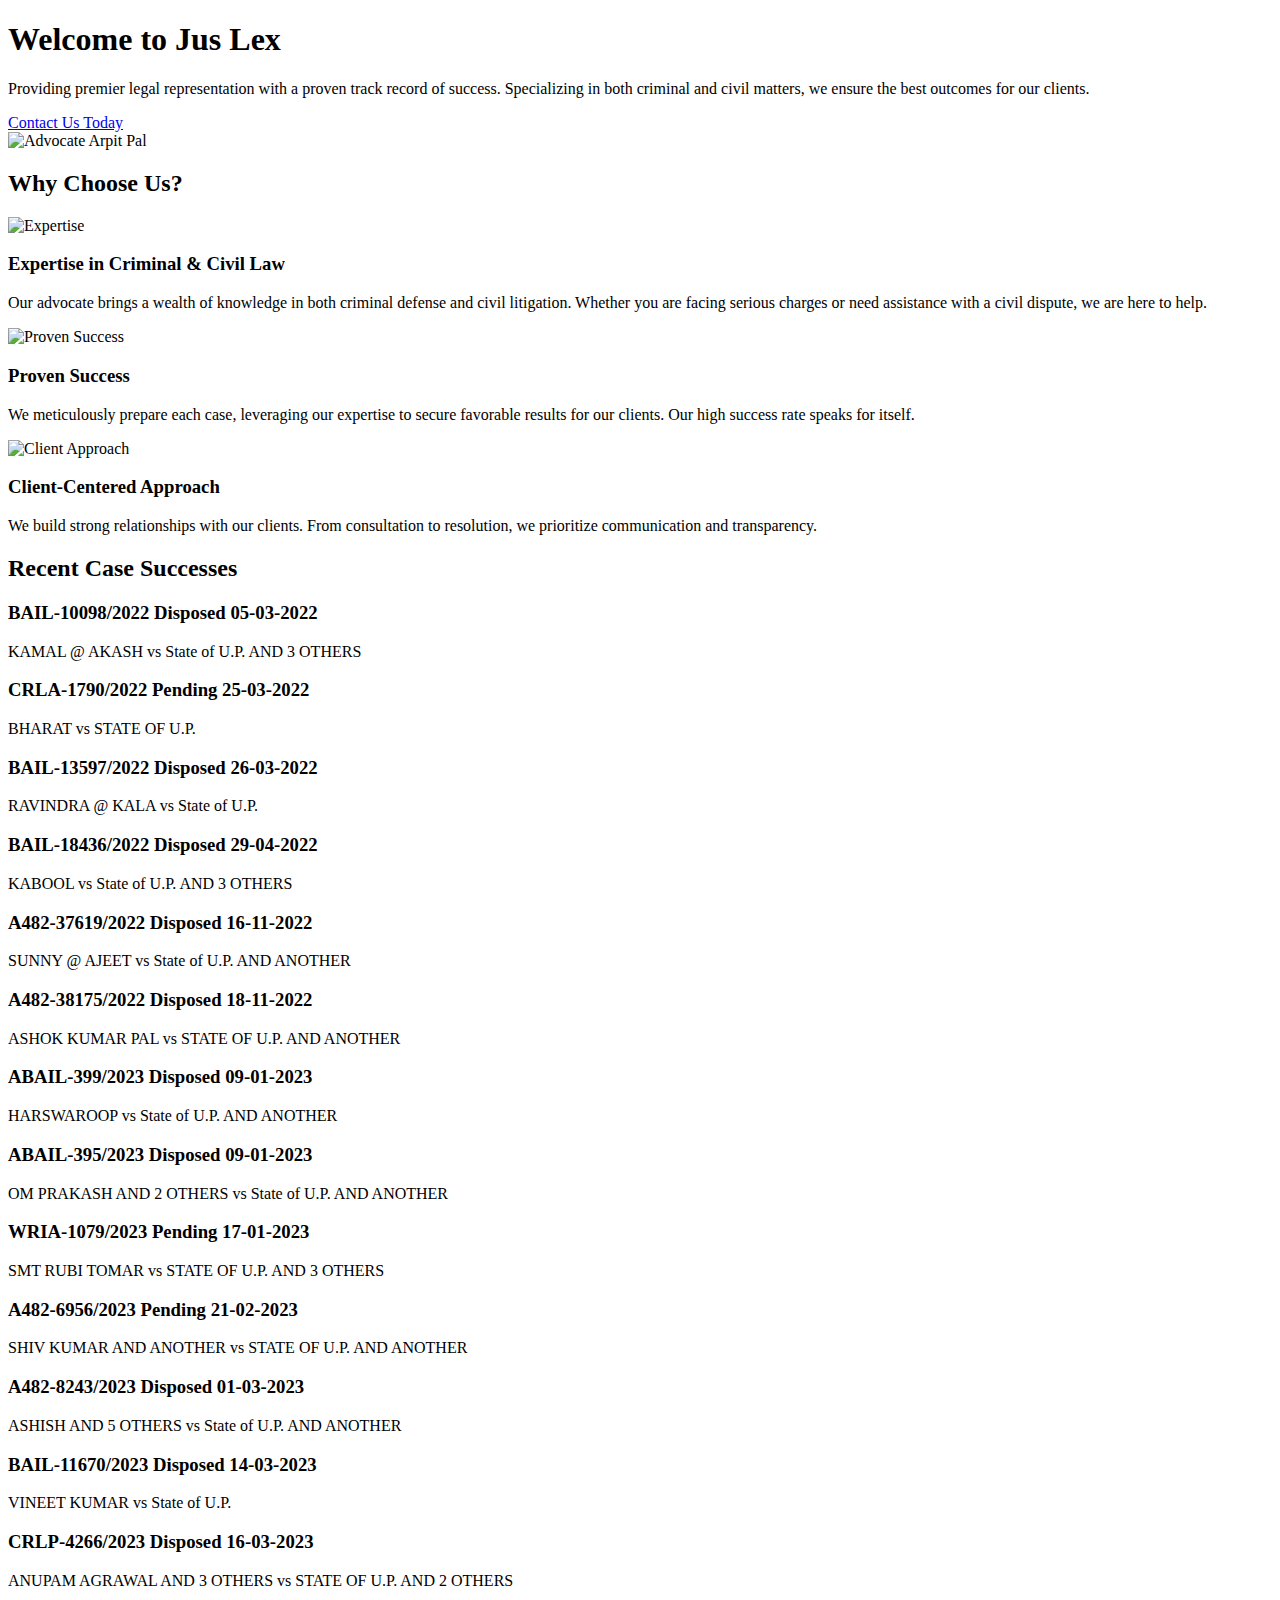
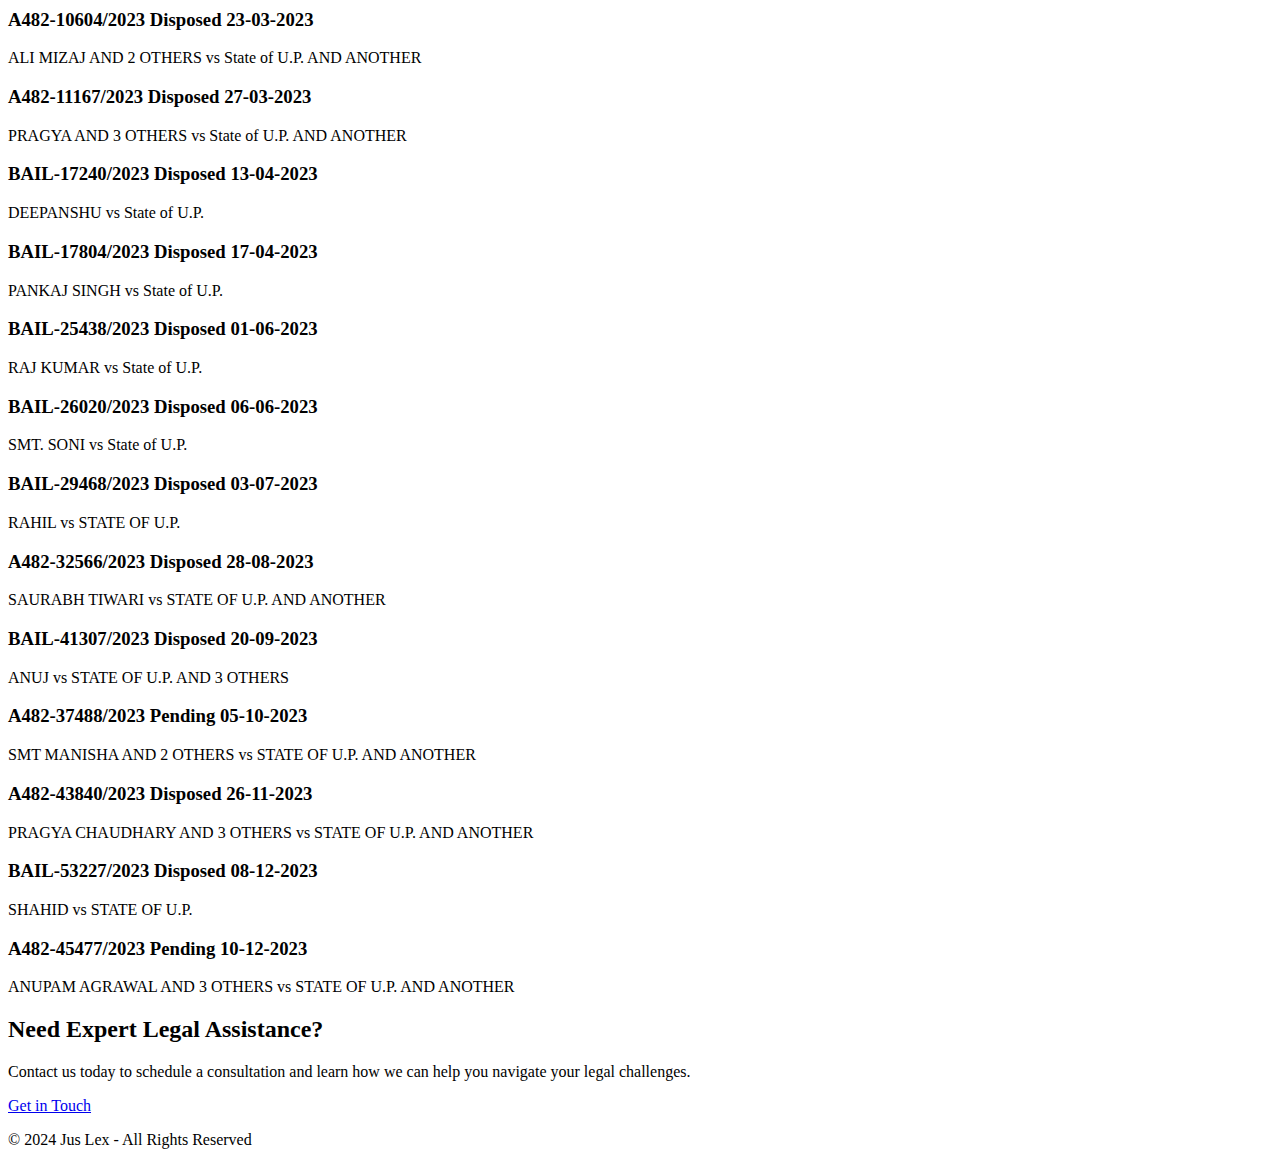
==== index.html @ 67817950 "Add files via upload" ====
<!DOCTYPE html>
<html lang="en">
<head>
    <meta charset="UTF-8">
    <meta name="viewport" content="width=device-width, initial-scale=1.0">
    <title>Jus Lex - Premier Legal Solutions</title>
    <link rel="stylesheet" href="css/index.css">
    <link href="https://fonts.googleapis.com/css2?family=Lora:wght@400;700&family=Montserrat:wght@400;600&display=swap" rel="stylesheet">
</head>
<body>
    <!-- Header Section (Imported from header.html) -->
    <header class="navbar" id="header-placeholder"></header>

    <!-- Hero Section with Premium Background -->
    <section class="hero">
        <div class="container">
            <div class="hero-text">
                <h1>Welcome to Jus Lex</h1>
                <p>Providing premier legal representation with a proven track record of success. Specializing in both criminal and civil matters, we ensure the best outcomes for our clients.</p>
                <a href="contact.html" class="btn-primary">Contact Us Today</a>
            </div>
            <!-- Arpit Pal Image (Responsive image) -->
            <div class="hero-image">
                <img src="images/image.png" alt="Advocate Arpit Pal">
            </div>
        </div>
    </section>

    <!-- Why Choose Us Section -->
    <section class="why-choose-us container">
        <h2>Why Choose Us?</h2>
        <div class="reasons">
            <div class="reason">
                <img src="https://img.icons8.com/fluent/48/000000/scales.png" alt="Expertise" class="icon">
                <div>
                    <h3>Expertise in Criminal & Civil Law</h3>
                    <p>Our advocate brings a wealth of knowledge in both criminal defense and civil litigation. Whether you are facing serious charges or need assistance with a civil dispute, we are here to help.</p>
                </div>
            </div>
            <div class="reason">
                <img src="https://img.icons8.com/fluent/48/000000/certificate.png" alt="Proven Success" class="icon">
                <div>
                    <h3>Proven Success</h3>
                    <p>We meticulously prepare each case, leveraging our expertise to secure favorable results for our clients. Our high success rate speaks for itself.</p>
                </div>
            </div>
            <div class="reason">
                <img src="https://img.icons8.com/fluent/48/000000/customer-support.png" alt="Client Approach" class="icon">
                <div>
                    <h3>Client-Centered Approach</h3>
                    <p>We build strong relationships with our clients. From consultation to resolution, we prioritize communication and transparency.</p>
                </div>
            </div>
        </div>
    </section>

    <!-- Recent Case Successes Section -->
    <section class="case-successes container">
        <h2>Recent Case Successes</h2>
        <div class="cases-grid">
            <div class="case-item">
                <h3>BAIL-10098/2022 Disposed 05-03-2022</h3>
                <p>KAMAL @ AKASH vs State of U.P. AND 3 OTHERS</p>
            </div>
            <div class="case-item">
                <h3>CRLA-1790/2022 Pending 25-03-2022</h3>
                <p>BHARAT vs STATE OF U.P.</p>
            </div>
            <div class="case-item">
                <h3>BAIL-13597/2022 Disposed 26-03-2022</h3>
                <p>RAVINDRA @ KALA vs State of U.P.</p>
            </div>
            <div class="case-item">
                <h3>BAIL-18436/2022 Disposed 29-04-2022</h3>
                <p>KABOOL vs State of U.P. AND 3 OTHERS</p>
            </div>
            <div class="case-item">
                <h3>A482-37619/2022 Disposed 16-11-2022</h3>
                <p>SUNNY @ AJEET vs State of U.P. AND ANOTHER</p>
            </div>
            <div class="case-item">
                <h3>A482-38175/2022 Disposed 18-11-2022</h3>
                <p>ASHOK KUMAR PAL vs STATE OF U.P. AND ANOTHER</p>
            </div>
            <div class="case-item">
                <h3>ABAIL-399/2023 Disposed 09-01-2023</h3>
                <p>HARSWAROOP vs State of U.P. AND ANOTHER</p>
            </div>
            <div class="case-item">
                <h3>ABAIL-395/2023 Disposed 09-01-2023</h3>
                <p>OM PRAKASH AND 2 OTHERS vs State of U.P. AND ANOTHER</p>
            </div>
            <div class="case-item">
                <h3>WRIA-1079/2023 Pending 17-01-2023</h3>
                <p>SMT RUBI TOMAR vs STATE OF U.P. AND 3 OTHERS</p>
            </div>
            <div class="case-item">
                <h3>A482-6956/2023 Pending 21-02-2023</h3>
                <p>SHIV KUMAR AND ANOTHER vs STATE OF U.P. AND ANOTHER</p>
            </div>
            <div class="case-item">
                <h3>A482-8243/2023 Disposed 01-03-2023</h3>
                <p>ASHISH AND 5 OTHERS vs State of U.P. AND ANOTHER</p>
            </div>
            <div class="case-item">
                <h3>BAIL-11670/2023 Disposed 14-03-2023</h3>
                <p>VINEET KUMAR vs State of U.P.</p>
            </div>
            <div class="case-item">
                <h3>CRLP-4266/2023 Disposed 16-03-2023</h3>
                <p>ANUPAM AGRAWAL AND 3 OTHERS vs STATE OF U.P. AND 2 OTHERS</p>
            </div>
            <div class="case-item">
                <h3>A482-10604/2023 Disposed 23-03-2023</h3>
                <p>ALI MIZAJ AND 2 OTHERS vs State of U.P. AND ANOTHER</p>
            </div>
            <div class="case-item">
                <h3>A482-11167/2023 Disposed 27-03-2023</h3>
                <p>PRAGYA AND 3 OTHERS vs State of U.P. AND ANOTHER</p>
            </div>
            <div class="case-item">
                <h3>BAIL-17240/2023 Disposed 13-04-2023</h3>
                <p>DEEPANSHU vs State of U.P.</p>
            </div>
            <div class="case-item">
                <h3>BAIL-17804/2023 Disposed 17-04-2023</h3>
                <p>PANKAJ SINGH vs State of U.P.</p>
            </div>
            <div class="case-item">
                <h3>BAIL-25438/2023 Disposed 01-06-2023</h3>
                <p>RAJ KUMAR vs State of U.P.</p>
            </div>
            <div class="case-item">
                <h3>BAIL-26020/2023 Disposed 06-06-2023</h3>
                <p>SMT. SONI vs State of U.P.</p>
            </div>
            <div class="case-item">
                <h3>BAIL-29468/2023 Disposed 03-07-2023</h3>
                <p>RAHIL vs STATE OF U.P.</p>
            </div>
            <div class="case-item">
                <h3>A482-32566/2023 Disposed 28-08-2023</h3>
                <p>SAURABH TIWARI vs STATE OF U.P. AND ANOTHER</p>
            </div>
            <div class="case-item">
                <h3>BAIL-41307/2023 Disposed 20-09-2023</h3>
                <p>ANUJ vs STATE OF U.P. AND 3 OTHERS</p>
            </div>
            <div class="case-item">
                <h3>A482-37488/2023 Pending 05-10-2023</h3>
                <p>SMT MANISHA AND 2 OTHERS vs STATE OF U.P. AND ANOTHER</p>
            </div>
            <div class="case-item">
                <h3>A482-43840/2023 Disposed 26-11-2023</h3>
                <p>PRAGYA CHAUDHARY AND 3 OTHERS vs STATE OF U.P. AND ANOTHER</p>
            </div>
            <div class="case-item">
                <h3>BAIL-53227/2023 Disposed 08-12-2023</h3>
                <p>SHAHID vs STATE OF U.P.</p>
            </div>
            <div class="case-item">
                <h3>A482-45477/2023 Pending 10-12-2023</h3>
                <p>ANUPAM AGRAWAL AND 3 OTHERS vs STATE OF U.P. AND ANOTHER</p>
            </div>
            
        </div>
    </section>

    <!-- Call to Action Section -->
    <section class="cta-section">
        <div class="container fade-in">
            <h2>Need Expert Legal Assistance?</h2>
            <p>Contact us today to schedule a consultation and learn how we can help you navigate your legal challenges.</p>
            <a href="contact.html" class="btn-secondary">Get in Touch</a>
        </div>
    </section>

    <!-- Footer -->
    <footer class="container">
        <p>&copy; 2024 Jus Lex - All Rights Reserved</p>
    </footer>

    <!-- JavaScript for Header Import -->
    <script src="js/header-import.js"></script>
</body>
</html>
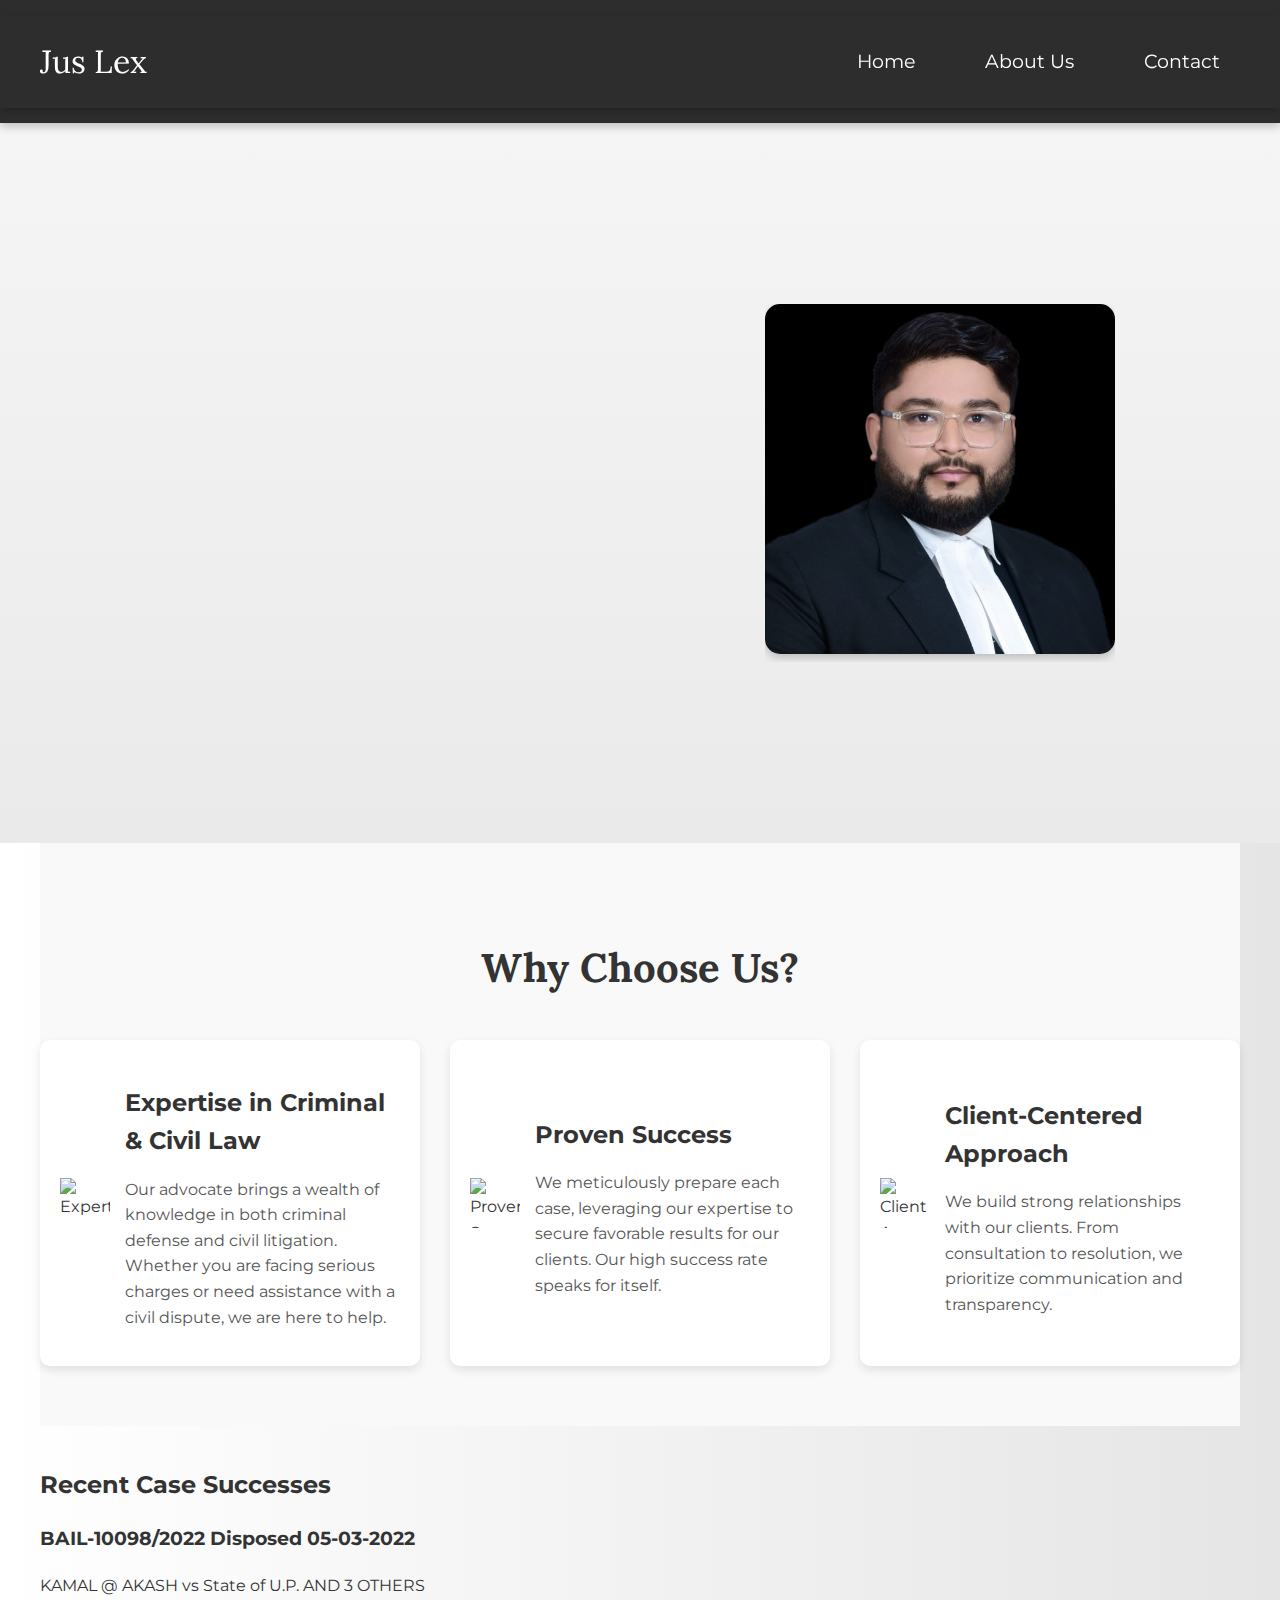
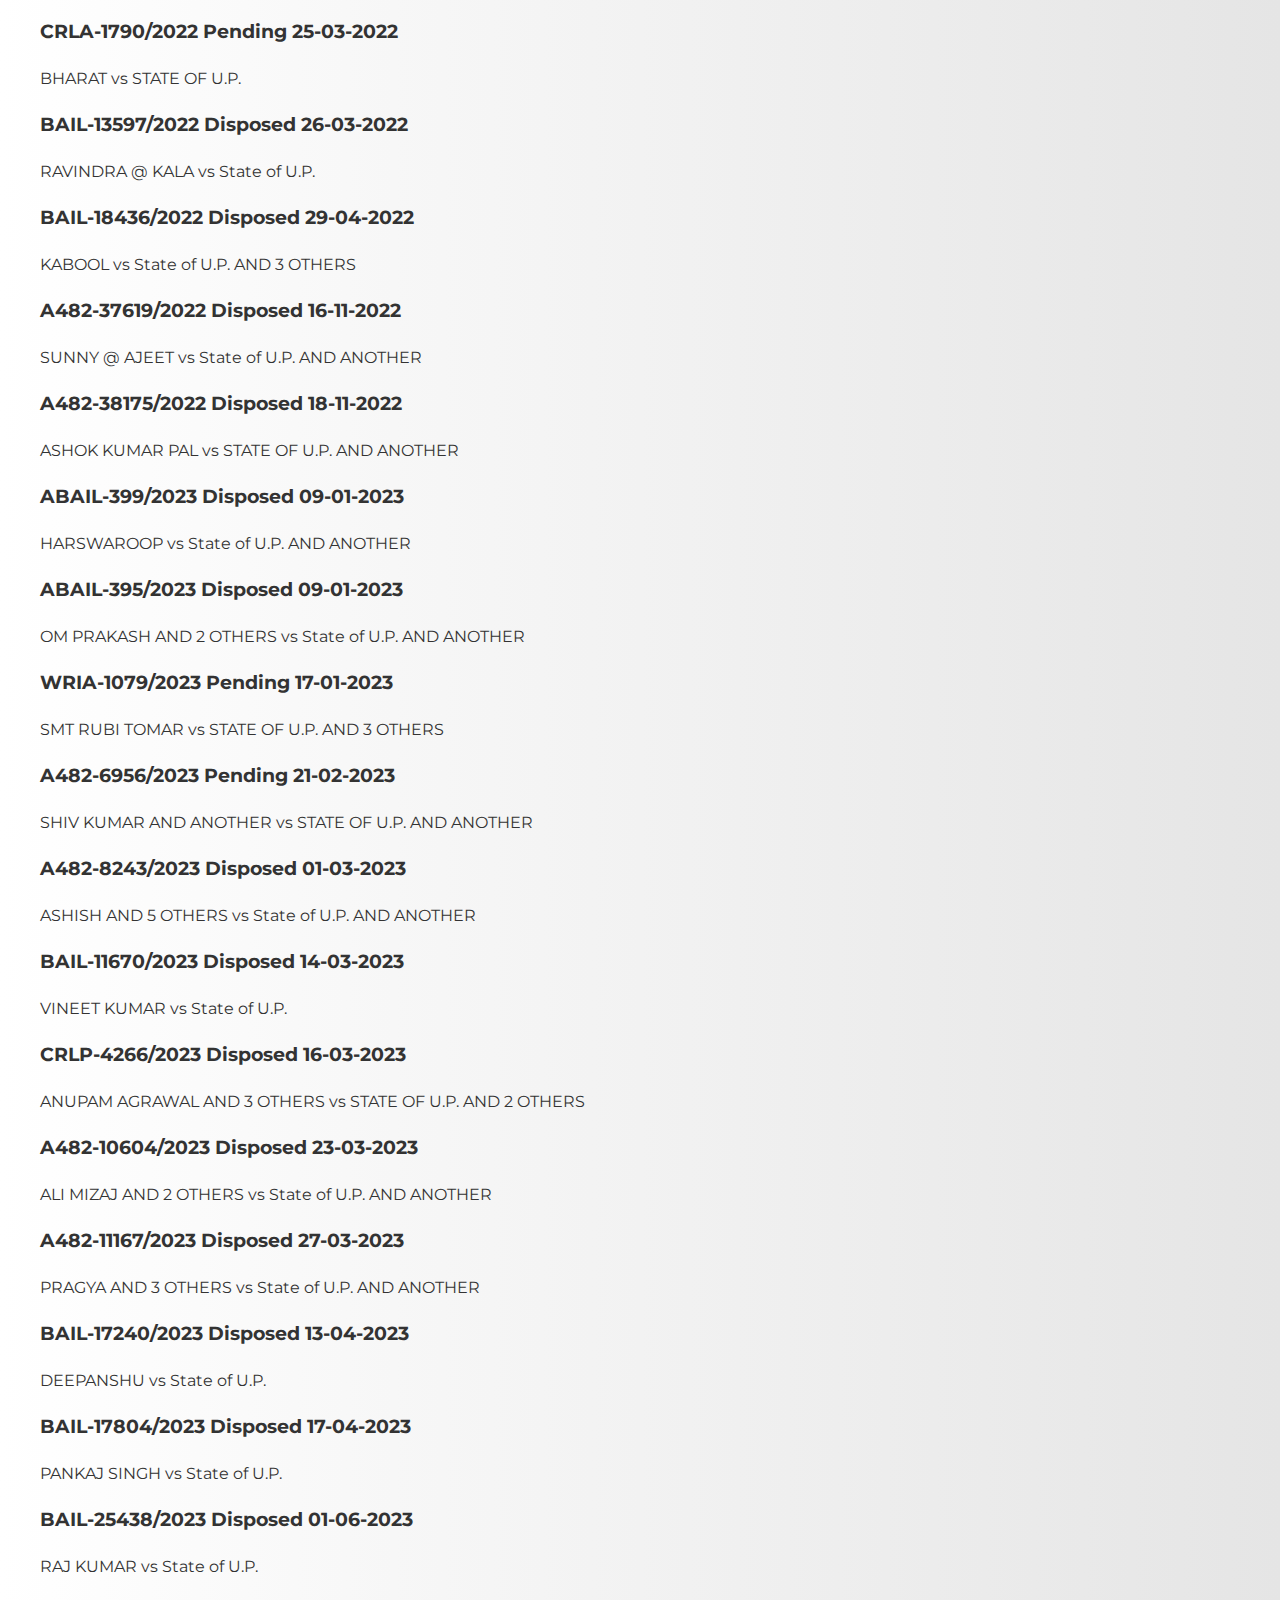
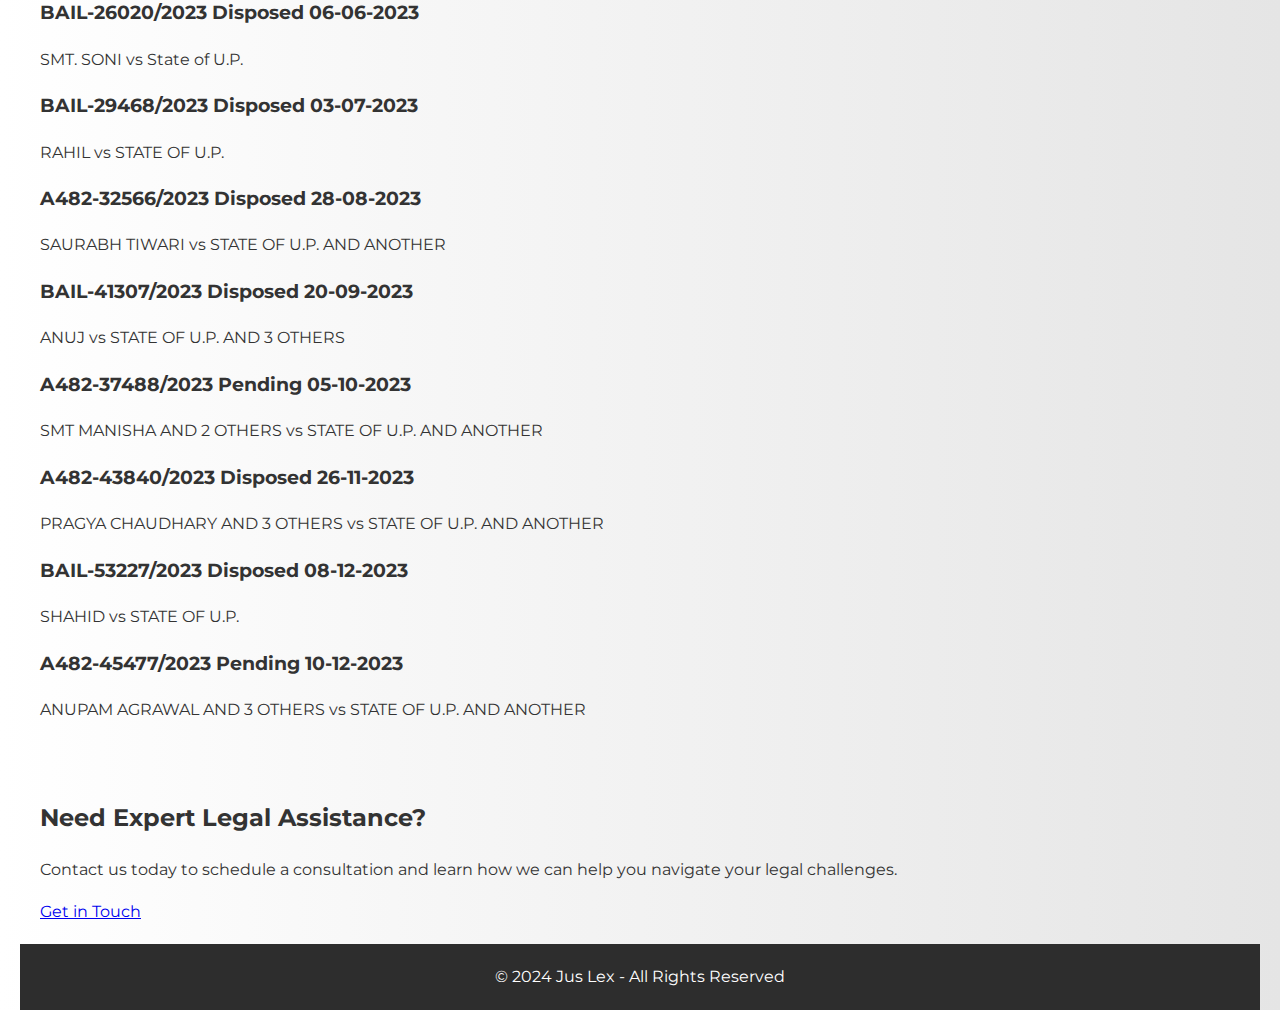
==== commit 9d86a5c4: "adding changes" ====
--- a/index.html
+++ b/index.html
@@ -5,6 +5,7 @@
     <meta name="viewport" content="width=device-width, initial-scale=1.0">
     <title>Jus Lex - Premier Legal Solutions</title>
     <link rel="stylesheet" href="css/index.css">
+    <link rel="stylesheet" href="css/header.css">
     <link href="https://fonts.googleapis.com/css2?family=Lora:wght@400;700&family=Montserrat:wght@400;600&display=swap" rel="stylesheet">
 </head>
 <body>
--- a/css/index.css
+++ b/css/index.css
@@ -0,0 +1,251 @@
+/* General Styling */
+body {
+    font-family: 'Montserrat', sans-serif;
+    margin: 0;
+    padding: 0;
+    background: linear-gradient(to right, #ffffff, #e5e5e5); /* Soft gradient for the body */
+    color: #333;
+    line-height: 1.6;
+}
+
+.container {
+    max-width: 1200px;
+    margin: 0 auto;
+    padding: 20px;
+}
+
+/* Header Styling */
+.navbar {
+    background-color: #2d2d2d; /* Darker, more premium background color */
+    color: white;
+    padding: 15px 0;
+    position: sticky;
+    top: 0;
+    width: 100%;
+    z-index: 1000;
+    box-shadow: 0px 4px 8px rgba(0, 0, 0, 0.2);
+}
+
+.navbar .container {
+    display: flex;
+    justify-content: space-between;
+    align-items: center;
+}
+
+.logo {
+    font-family: 'Lora', serif;
+    font-size: 2rem;
+    color: white;
+    text-decoration: none;
+}
+
+.nav-links {
+    display: flex;
+    gap: 30px;
+}
+
+.nav-links li {
+    list-style: none;
+}
+
+.nav-links a {
+    font-family: 'Montserrat', sans-serif;
+    color: white;
+    text-decoration: none;
+    font-size: 1.1rem;
+    padding: 10px;
+    transition: color 0.3s ease, border-bottom 0.3s ease;
+}
+
+.nav-links a:hover {
+    color: #FFD700; /* Gold hover effect for premium feel */
+    border-bottom: 2px solid #FFD700;
+}
+
+/* Mobile Header - Responsive Adjustments */
+@media (max-width: 768px) {
+    .nav-links {
+        display: none; /* Hide the nav links initially on mobile */
+        flex-direction: column;
+        position: absolute;
+        top: 60px;
+        right: 0;
+        background-color: #2d2d2d;
+        width: 100%;
+        padding: 20px;
+    }
+
+    .navbar .container {
+        justify-content: space-between;
+    }
+
+    /* Hamburger menu styling */
+    .hamburger {
+        display: block;
+        font-size: 1.5rem;
+        color: white;
+        cursor: pointer;
+    }
+
+    .hamburger.active + .nav-links {
+        display: flex; /* Show nav links when hamburger is clicked */
+    }
+}
+
+/* Hero Section with Softer Background Colors */
+.hero {
+    background: linear-gradient(to bottom, #f5f5f5, #eaeaea); /* Light, neutral gradient */
+    height: 80vh;
+    display: flex;
+    align-items: center;
+    justify-content: space-between;
+    color: #333; /* Darker text for better contrast */
+    position: relative;
+}
+
+.hero .container {
+    display: flex;
+    justify-content: space-between;
+    align-items: center;
+}
+
+.hero-text {
+    position: relative;
+    max-width: 600px;
+    opacity: 0; /* Hidden initially */
+    animation: fadeIn 2s ease-out forwards; /* Smooth fade-in effect */
+}
+
+.hero h1 {
+    font-size: 3.5rem;
+    font-weight: 700;
+    margin-bottom: 20px;
+}
+
+.hero p {
+    font-size: 1.3rem;
+    margin-bottom: 30px;
+}
+
+.hero-image {
+    position: relative;
+    max-width: 350px;
+    overflow: hidden;
+    margin: 0 auto;
+    transition: transform 0.3s ease-in-out; /* Add smooth hover effect */
+}
+
+.hero-image img {
+    width: 100%;
+    height: auto;
+    border-radius: 15px;
+    box-shadow: 0px 4px 8px rgba(0, 0, 0, 0.2); /* Subtle shadow for depth */
+}
+
+/* Hover effect: Zoom image slightly */
+.hero-image:hover {
+    transform: scale(1.05); /* Slight zoom on hover */
+}
+
+/* Why Choose Us Section */
+.why-choose-us {
+    background-color: #f9f9f9;
+    text-align: center;
+    padding: 60px 0;
+}
+
+.why-choose-us h2 {
+    font-size: 2.5rem;
+    margin-bottom: 40px;
+    font-family: 'Lora', serif;
+    color: #333;
+}
+
+.reasons {
+    display: flex;
+    justify-content: space-between;
+    gap: 30px;
+    text-align: left;
+}
+
+.reason {
+    display: flex;
+    align-items: center;
+    background-color: white;
+    padding: 20px;
+    border-radius: 10px;
+    box-shadow: 0px 4px 10px rgba(0, 0, 0, 0.1);
+    width: 30%;
+    gap: 15px;
+}
+
+.reason img {
+    flex-shrink: 0;
+    width: 50px;
+    height: 50px;
+}
+
+.reason div {
+    flex-grow: 1;
+}
+
+.reason h3 {
+    font-size: 1.5rem;
+    margin-bottom: 10px;
+    font-family: 'Montserrat', sans-serif;
+}
+
+.reason p {
+    font-size: 1rem;
+    color: #555;
+}
+
+/* Footer */
+footer {
+    background-color: #2d2d2d;
+    color: white;
+    padding: 20px 0;
+    text-align: center;
+}
+
+footer p {
+    margin: 0;
+}
+
+/* Keyframes for smooth text animation */
+@keyframes fadeIn {
+    100% {
+        opacity: 1;
+    }
+}
+
+/* Responsive Adjustments for Mobile */
+@media (max-width: 768px) {
+    .hero {
+        flex-direction: column;
+        text-align: center;
+    }
+
+    .hero h1 {
+        font-size: 2.5rem;
+    }
+
+    .hero p {
+        font-size: 1.1rem;
+    }
+
+    .hero-image {
+        margin-top: 20px;
+        max-width: 200px;
+    }
+
+    .reasons {
+        flex-direction: column;
+        gap: 20px;
+    }
+
+    .case-item {
+        width: 100%;
+        margin-bottom: 20px;
+    }
+}
--- a/css/header.css
+++ b/css/header.css
@@ -0,0 +1,84 @@
+/* Header Styling */
+.navbar {
+    background-color: #2d2d2d;
+    color: white;
+    padding: 15px 0;
+    position: sticky;
+    top: 0;
+    width: 100%;
+    z-index: 1000;
+    box-shadow: 0px 4px 8px rgba(0, 0, 0, 0.2);
+}
+
+.navbar .container {
+    display: flex;
+    justify-content: space-between;
+    align-items: center;
+    padding: 0 20px;
+}
+
+.logo {
+    font-family: 'Lora', serif;
+    font-size: 2rem;
+    color: white;
+    text-decoration: none;
+}
+
+/* Navigation Links */
+.nav-links {
+    display: flex;
+    gap: 30px;
+}
+
+.nav-links li {
+    list-style: none;
+}
+
+.nav-links a {
+    font-family: 'Montserrat', sans-serif;
+    color: white;
+    text-decoration: none;
+    font-size: 1.2rem;
+    padding: 20px;
+    transition: color 0.3s ease, border-bottom 0.3s ease;
+}
+
+.nav-links a:hover {
+    color: #FFD700;
+    border-bottom: 2px solid #FFD700;
+}
+
+/* Hamburger Menu */
+.hamburger {
+    display: none;
+    font-size: 2rem;
+    cursor: pointer;
+    color: white;
+    position: sticky;
+}
+
+/* Mobile Header - Responsive Adjustments */
+@media (max-width: 768px) {
+    .hamburger {
+        display: block; /* Hamburger menu appears on mobile */
+    }
+
+    .nav-links {
+        display: none; /* Initially hidden */
+        flex-direction: column;
+        position: absolute;
+        top: 60px;
+        right: 0;
+        background-color: #2d2d2d;
+        width: 100%;
+        padding: 0%;
+    }
+
+    .nav-links.active {
+        display: flex; /* Shows nav links when active class is added */
+    }
+
+    .nav-links li {
+        margin-bottom: 10px; /* Add space between nav items */
+    }
+}
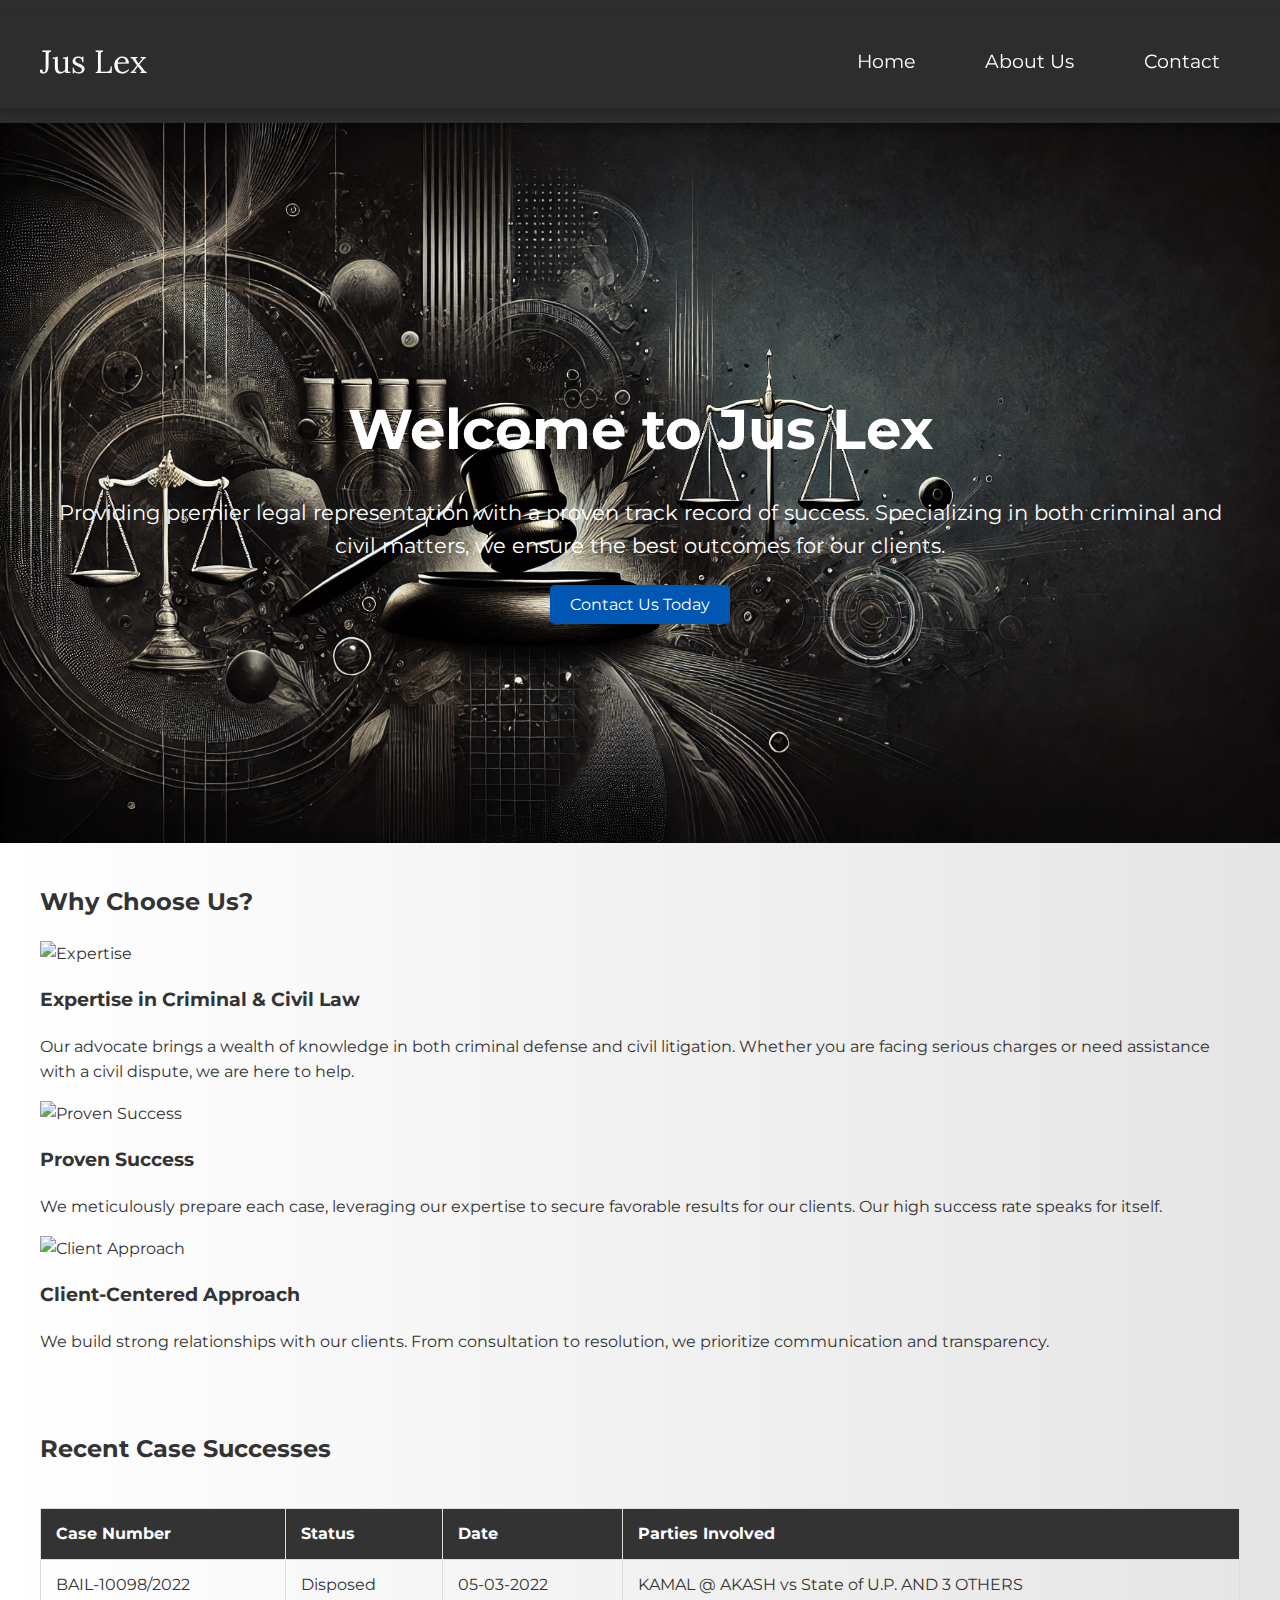
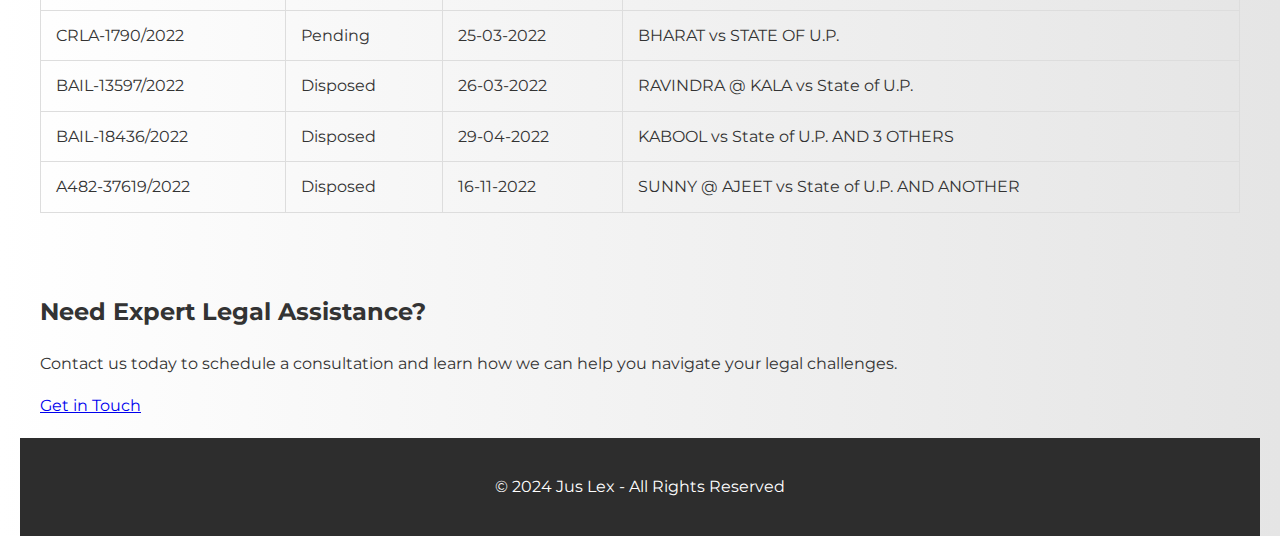
==== commit 457a3b5a: "adding correction" ====
--- a/index.html
+++ b/index.html
@@ -12,17 +12,13 @@
     <!-- Header Section (Imported from header.html) -->
     <header class="navbar" id="header-placeholder"></header>
 
-    <!-- Hero Section with Premium Background -->
+    <!-- Hero Section with Background Image -->
     <section class="hero">
         <div class="container">
             <div class="hero-text">
                 <h1>Welcome to Jus Lex</h1>
                 <p>Providing premier legal representation with a proven track record of success. Specializing in both criminal and civil matters, we ensure the best outcomes for our clients.</p>
                 <a href="contact.html" class="btn-primary">Contact Us Today</a>
-            </div>
-            <!-- Arpit Pal Image (Responsive image) -->
-            <div class="hero-image">
-                <img src="images/image.png" alt="Advocate Arpit Pal">
             </div>
         </div>
     </section>
@@ -58,112 +54,50 @@
     <!-- Recent Case Successes Section -->
     <section class="case-successes container">
         <h2>Recent Case Successes</h2>
-        <div class="cases-grid">
-            <div class="case-item">
-                <h3>BAIL-10098/2022 Disposed 05-03-2022</h3>
-                <p>KAMAL @ AKASH vs State of U.P. AND 3 OTHERS</p>
-            </div>
-            <div class="case-item">
-                <h3>CRLA-1790/2022 Pending 25-03-2022</h3>
-                <p>BHARAT vs STATE OF U.P.</p>
-            </div>
-            <div class="case-item">
-                <h3>BAIL-13597/2022 Disposed 26-03-2022</h3>
-                <p>RAVINDRA @ KALA vs State of U.P.</p>
-            </div>
-            <div class="case-item">
-                <h3>BAIL-18436/2022 Disposed 29-04-2022</h3>
-                <p>KABOOL vs State of U.P. AND 3 OTHERS</p>
-            </div>
-            <div class="case-item">
-                <h3>A482-37619/2022 Disposed 16-11-2022</h3>
-                <p>SUNNY @ AJEET vs State of U.P. AND ANOTHER</p>
-            </div>
-            <div class="case-item">
-                <h3>A482-38175/2022 Disposed 18-11-2022</h3>
-                <p>ASHOK KUMAR PAL vs STATE OF U.P. AND ANOTHER</p>
-            </div>
-            <div class="case-item">
-                <h3>ABAIL-399/2023 Disposed 09-01-2023</h3>
-                <p>HARSWAROOP vs State of U.P. AND ANOTHER</p>
-            </div>
-            <div class="case-item">
-                <h3>ABAIL-395/2023 Disposed 09-01-2023</h3>
-                <p>OM PRAKASH AND 2 OTHERS vs State of U.P. AND ANOTHER</p>
-            </div>
-            <div class="case-item">
-                <h3>WRIA-1079/2023 Pending 17-01-2023</h3>
-                <p>SMT RUBI TOMAR vs STATE OF U.P. AND 3 OTHERS</p>
-            </div>
-            <div class="case-item">
-                <h3>A482-6956/2023 Pending 21-02-2023</h3>
-                <p>SHIV KUMAR AND ANOTHER vs STATE OF U.P. AND ANOTHER</p>
-            </div>
-            <div class="case-item">
-                <h3>A482-8243/2023 Disposed 01-03-2023</h3>
-                <p>ASHISH AND 5 OTHERS vs State of U.P. AND ANOTHER</p>
-            </div>
-            <div class="case-item">
-                <h3>BAIL-11670/2023 Disposed 14-03-2023</h3>
-                <p>VINEET KUMAR vs State of U.P.</p>
-            </div>
-            <div class="case-item">
-                <h3>CRLP-4266/2023 Disposed 16-03-2023</h3>
-                <p>ANUPAM AGRAWAL AND 3 OTHERS vs STATE OF U.P. AND 2 OTHERS</p>
-            </div>
-            <div class="case-item">
-                <h3>A482-10604/2023 Disposed 23-03-2023</h3>
-                <p>ALI MIZAJ AND 2 OTHERS vs State of U.P. AND ANOTHER</p>
-            </div>
-            <div class="case-item">
-                <h3>A482-11167/2023 Disposed 27-03-2023</h3>
-                <p>PRAGYA AND 3 OTHERS vs State of U.P. AND ANOTHER</p>
-            </div>
-            <div class="case-item">
-                <h3>BAIL-17240/2023 Disposed 13-04-2023</h3>
-                <p>DEEPANSHU vs State of U.P.</p>
-            </div>
-            <div class="case-item">
-                <h3>BAIL-17804/2023 Disposed 17-04-2023</h3>
-                <p>PANKAJ SINGH vs State of U.P.</p>
-            </div>
-            <div class="case-item">
-                <h3>BAIL-25438/2023 Disposed 01-06-2023</h3>
-                <p>RAJ KUMAR vs State of U.P.</p>
-            </div>
-            <div class="case-item">
-                <h3>BAIL-26020/2023 Disposed 06-06-2023</h3>
-                <p>SMT. SONI vs State of U.P.</p>
-            </div>
-            <div class="case-item">
-                <h3>BAIL-29468/2023 Disposed 03-07-2023</h3>
-                <p>RAHIL vs STATE OF U.P.</p>
-            </div>
-            <div class="case-item">
-                <h3>A482-32566/2023 Disposed 28-08-2023</h3>
-                <p>SAURABH TIWARI vs STATE OF U.P. AND ANOTHER</p>
-            </div>
-            <div class="case-item">
-                <h3>BAIL-41307/2023 Disposed 20-09-2023</h3>
-                <p>ANUJ vs STATE OF U.P. AND 3 OTHERS</p>
-            </div>
-            <div class="case-item">
-                <h3>A482-37488/2023 Pending 05-10-2023</h3>
-                <p>SMT MANISHA AND 2 OTHERS vs STATE OF U.P. AND ANOTHER</p>
-            </div>
-            <div class="case-item">
-                <h3>A482-43840/2023 Disposed 26-11-2023</h3>
-                <p>PRAGYA CHAUDHARY AND 3 OTHERS vs STATE OF U.P. AND ANOTHER</p>
-            </div>
-            <div class="case-item">
-                <h3>BAIL-53227/2023 Disposed 08-12-2023</h3>
-                <p>SHAHID vs STATE OF U.P.</p>
-            </div>
-            <div class="case-item">
-                <h3>A482-45477/2023 Pending 10-12-2023</h3>
-                <p>ANUPAM AGRAWAL AND 3 OTHERS vs STATE OF U.P. AND ANOTHER</p>
-            </div>
-            
+        <div class="table-responsive">
+            <table>
+                <thead>
+                    <tr>
+                        <th>Case Number</th>
+                        <th>Status</th>
+                        <th>Date</th>
+                        <th>Parties Involved</th>
+                    </tr>
+                </thead>
+                <tbody>
+                    <tr>
+                        <td>BAIL-10098/2022</td>
+                        <td>Disposed</td>
+                        <td>05-03-2022</td>
+                        <td>KAMAL @ AKASH vs State of U.P. AND 3 OTHERS</td>
+                    </tr>
+                    <tr>
+                        <td>CRLA-1790/2022</td>
+                        <td>Pending</td>
+                        <td>25-03-2022</td>
+                        <td>BHARAT vs STATE OF U.P.</td>
+                    </tr>
+                    <tr>
+                        <td>BAIL-13597/2022</td>
+                        <td>Disposed</td>
+                        <td>26-03-2022</td>
+                        <td>RAVINDRA @ KALA vs State of U.P.</td>
+                    </tr>
+                    <tr>
+                        <td>BAIL-18436/2022</td>
+                        <td>Disposed</td>
+                        <td>29-04-2022</td>
+                        <td>KABOOL vs State of U.P. AND 3 OTHERS</td>
+                    </tr>
+                    <tr>
+                        <td>A482-37619/2022</td>
+                        <td>Disposed</td>
+                        <td>16-11-2022</td>
+                        <td>SUNNY @ AJEET vs State of U.P. AND ANOTHER</td>
+                    </tr>
+                    <!-- Add more cases here -->
+                </tbody>
+            </table>
         </div>
     </section>
 
--- a/css/index.css
+++ b/css/index.css
@@ -3,7 +3,7 @@
     font-family: 'Montserrat', sans-serif;
     margin: 0;
     padding: 0;
-    background: linear-gradient(to right, #ffffff, #e5e5e5); /* Soft gradient for the body */
+    background: linear-gradient(to right, #ffffff, #e5e5e5);
     color: #333;
     line-height: 1.6;
 }
@@ -14,112 +14,24 @@
     padding: 20px;
 }
 
-/* Header Styling */
-.navbar {
-    background-color: #2d2d2d; /* Darker, more premium background color */
-    color: white;
-    padding: 15px 0;
-    position: sticky;
-    top: 0;
-    width: 100%;
-    z-index: 1000;
-    box-shadow: 0px 4px 8px rgba(0, 0, 0, 0.2);
-}
-
-.navbar .container {
-    display: flex;
-    justify-content: space-between;
-    align-items: center;
-}
-
-.logo {
-    font-family: 'Lora', serif;
-    font-size: 2rem;
-    color: white;
-    text-decoration: none;
-}
-
-.nav-links {
-    display: flex;
-    gap: 30px;
-}
-
-.nav-links li {
-    list-style: none;
-}
-
-.nav-links a {
-    font-family: 'Montserrat', sans-serif;
-    color: white;
-    text-decoration: none;
-    font-size: 1.1rem;
-    padding: 10px;
-    transition: color 0.3s ease, border-bottom 0.3s ease;
-}
-
-.nav-links a:hover {
-    color: #FFD700; /* Gold hover effect for premium feel */
-    border-bottom: 2px solid #FFD700;
-}
-
-/* Mobile Header - Responsive Adjustments */
-@media (max-width: 768px) {
-    .nav-links {
-        display: none; /* Hide the nav links initially on mobile */
-        flex-direction: column;
-        position: absolute;
-        top: 60px;
-        right: 0;
-        background-color: #2d2d2d;
-        width: 100%;
-        padding: 20px;
-    }
-
-    .navbar .container {
-        justify-content: space-between;
-    }
-
-    /* Hamburger menu styling */
-    .hamburger {
-        display: block;
-        font-size: 1.5rem;
-        color: white;
-        cursor: pointer;
-    }
-
-    .hamburger.active + .nav-links {
-        display: flex; /* Show nav links when hamburger is clicked */
-    }
-}
-
-/* Hero Section with Softer Background Colors */
+/* Hero Section with Background Image */
 .hero {
-    background: linear-gradient(to bottom, #f5f5f5, #eaeaea); /* Light, neutral gradient */
+    background-image: url('../images/background.webp'); /* Make sure this is the correct path */
+    background-size: cover;
+    background-position: center;
     height: 80vh;
     display: flex;
     align-items: center;
-    justify-content: space-between;
-    color: #333; /* Darker text for better contrast */
+    justify-content: center;
+    color: white;
+    text-align: center;
     position: relative;
-}
-
-.hero .container {
-    display: flex;
-    justify-content: space-between;
-    align-items: center;
-}
-
-.hero-text {
-    position: relative;
-    max-width: 600px;
-    opacity: 0; /* Hidden initially */
-    animation: fadeIn 2s ease-out forwards; /* Smooth fade-in effect */
 }
 
 .hero h1 {
     font-size: 3.5rem;
-    font-weight: 700;
     margin-bottom: 20px;
+    
 }
 
 .hero p {
@@ -127,77 +39,80 @@
     margin-bottom: 30px;
 }
 
-.hero-image {
-    position: relative;
-    max-width: 350px;
-    overflow: hidden;
-    margin: 0 auto;
-    transition: transform 0.3s ease-in-out; /* Add smooth hover effect */
+.hero a {
+    color: white;
+    background-color: #0056b3;
+    padding: 10px 20px;
+    text-decoration: none;
+    border-radius: 5px;
 }
 
-.hero-image img {
-    width: 100%;
-    height: auto;
-    border-radius: 15px;
-    box-shadow: 0px 4px 8px rgba(0, 0, 0, 0.2); /* Subtle shadow for depth */
+.hero a:hover {
+    background-color: #004080;
 }
 
-/* Hover effect: Zoom image slightly */
-.hero-image:hover {
-    transform: scale(1.05); /* Slight zoom on hover */
+/* Table Styles */
+.table-responsive {
+    overflow-x: auto;
 }
 
-/* Why Choose Us Section */
-.why-choose-us {
-    background-color: #f9f9f9;
-    text-align: center;
-    padding: 60px 0;
-}
-
-.why-choose-us h2 {
-    font-size: 2.5rem;
-    margin-bottom: 40px;
-    font-family: 'Lora', serif;
-    color: #333;
-}
-
-.reasons {
-    display: flex;
-    justify-content: space-between;
-    gap: 30px;
+table {
+    width: 100%;
+    border-collapse: collapse;
+    margin: 20px 0;
+    font-size: 1rem;
     text-align: left;
 }
 
-.reason {
-    display: flex;
-    align-items: center;
-    background-color: white;
-    padding: 20px;
-    border-radius: 10px;
-    box-shadow: 0px 4px 10px rgba(0, 0, 0, 0.1);
-    width: 30%;
-    gap: 15px;
+table thead {
+    background-color: #333;
+    color: white;
 }
 
-.reason img {
-    flex-shrink: 0;
-    width: 50px;
-    height: 50px;
+table th, table td {
+    padding: 12px 15px;
+    border: 1px solid #ddd;
 }
 
-.reason div {
-    flex-grow: 1;
-}
+/* Mobile Responsiveness */
+@media (max-width: 768px) {
+    .hero h1 {
+        font-size: 2.5rem;
+    }
 
-.reason h3 {
-    font-size: 1.5rem;
-    margin-bottom: 10px;
-    font-family: 'Montserrat', sans-serif;
-}
+    .hero p {
+        font-size: 1.1rem;
+    }
 
-.reason p {
-    font-size: 1rem;
-    color: #555;
+    table, thead, tbody, th, td, tr {
+        display: block;
+    }
+
+    thead tr {
+        position: absolute;
+        top: -9999px;
+        left: -9999px;
+    }
+
+    tr {
+        margin-bottom: 15px;
+    }
+
+    td {
+        position: relative;
+        padding-left: 50%;
+        text-align: right;
+    }
+
+    td::before {
+        content: attr(data-label);
+        position: absolute;
+        left: 0;
+        width: 50%;
+        padding-left: 15px;
+        font-weight: bold;
+        text-align: left;
+    }
 }
 
 /* Footer */
@@ -207,45 +122,3 @@
     padding: 20px 0;
     text-align: center;
 }
-
-footer p {
-    margin: 0;
-}
-
-/* Keyframes for smooth text animation */
-@keyframes fadeIn {
-    100% {
-        opacity: 1;
-    }
-}
-
-/* Responsive Adjustments for Mobile */
-@media (max-width: 768px) {
-    .hero {
-        flex-direction: column;
-        text-align: center;
-    }
-
-    .hero h1 {
-        font-size: 2.5rem;
-    }
-
-    .hero p {
-        font-size: 1.1rem;
-    }
-
-    .hero-image {
-        margin-top: 20px;
-        max-width: 200px;
-    }
-
-    .reasons {
-        flex-direction: column;
-        gap: 20px;
-    }
-
-    .case-item {
-        width: 100%;
-        margin-bottom: 20px;
-    }
-}
